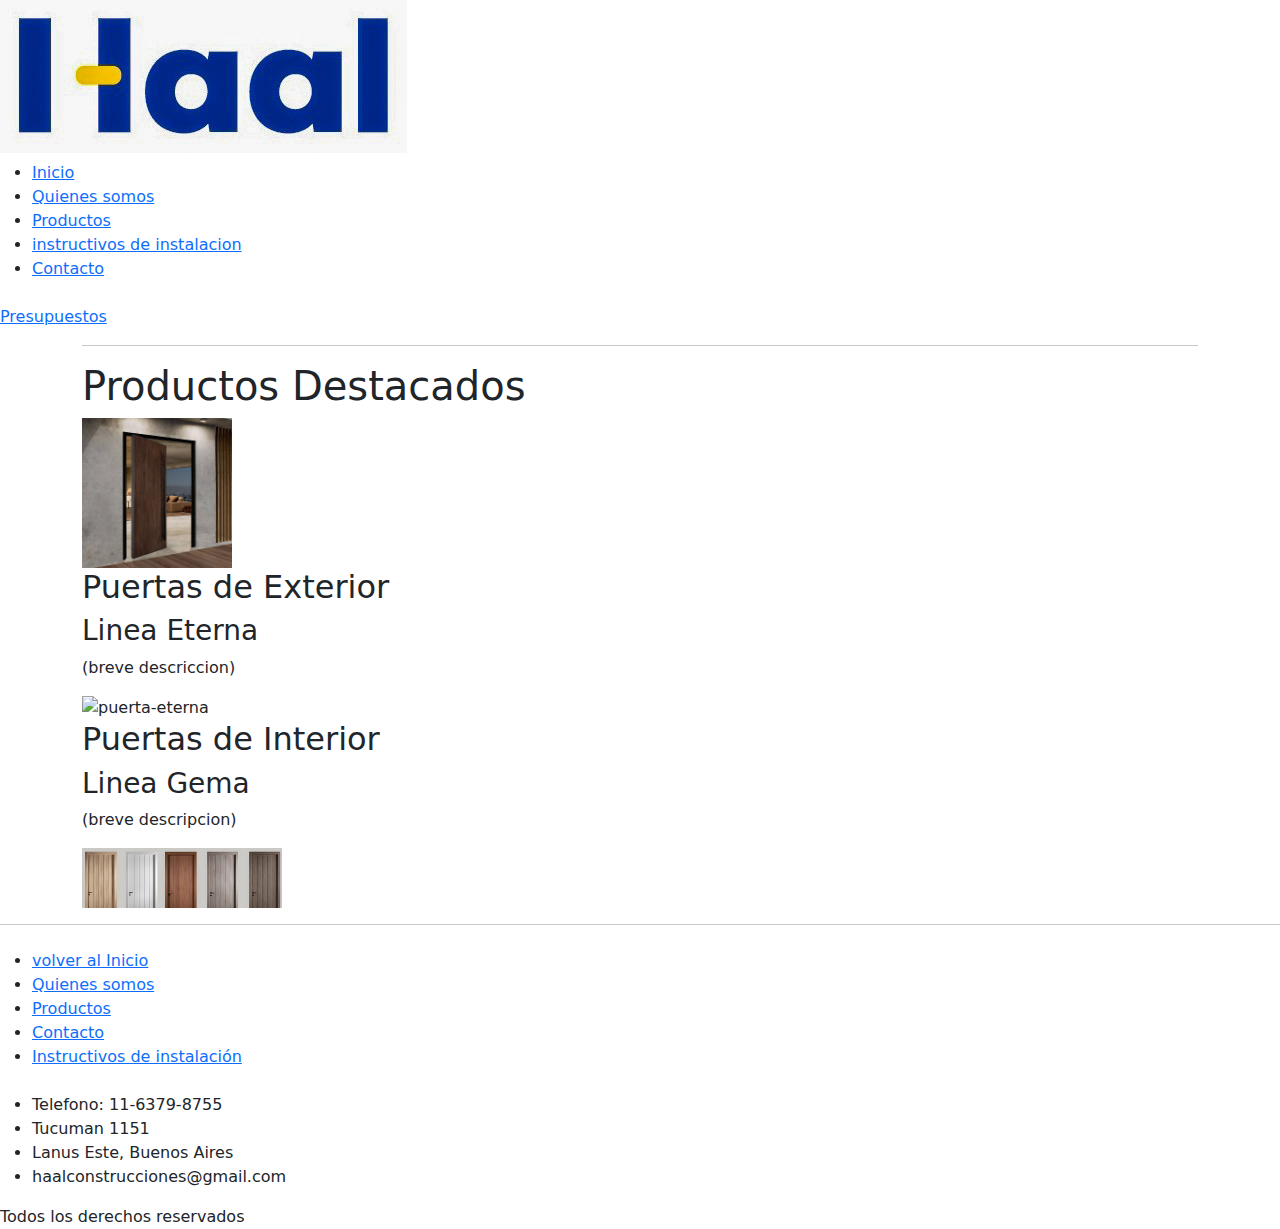
==== index.html @ 4d0ce040 "first commit" ====
<!doctype html>
<html lang="es">

<head>
    <meta charset="UTF-8">
    <meta name="viewport" content="width=device-width, initial-scale=1.0">
    
    <link rel="preconnect" href="https://fonts.googleapis.com">
    <link rel="preconnect" href="https://fonts.gstatic.com" crossorigin>
    <link href="https://fonts.googleapis.com/css2?family=Mulish:ital,wght@0,200..1000;1,200..1000&family=Quicksand:wght@300..700&family=Winky+Sans:ital,wght@0,300..900;1,300..900&display=swap" rel="stylesheet">

    <title>Haal Construcciones</title>
    <link rel="stylesheet" href="./Style/style.css">
    <link href="https://cdn.jsdelivr.net/npm/bootstrap@5.3.0/dist/css/bootstrap.min.css" rel="stylesheet">

</head>    
    
<body>   
    <header>
       <div class="banner-up"> 
            <img src="./img/haal-logo.jpg" class="logo" alt="Logo Haal">
            <a class="logo" href="index.html"></a>
            
            <nav class="navbar">
                 <ul>
                     <li><a href="#">Inicio</a></li>
                     <li><a href="./pages/quienes_somos.html">Quienes somos</a></li>
                     <li><a href="./pages/productos.html">Productos</a></li>
                     <li><a href="./pages/instructivos_de_instalacion.html">instructivos de instalacion</a></li>
                     <li><a href="./pages/contacto.html">Contacto</a></li>
                 </ul>
            </nav>

            <a class="boton" href="./pages/contacto.html">Presupuestos</a>
        </div>
        
    </header>
    
    <main class="container">
        <aside class="sidebar"></aside>
        <section class="main-content">

          <hr>
          <h1>Productos Destacados</h1>
          <img width="150" src="./img/tekna_ambiente.jpg" alt="tekna-ambiente"> 
    
          
            <h2 class="titulos">Puertas de Exterior</h2>
            <section class="mejores-modelos">
             <div class="modelos">
                 <h3>Linea Eterna</h3>
                 <p> (breve descriccion)</p>
                 <img width="200" src="./img/eterna.png" alt="puerta-eterna">
             </div>
            </section>
            <h2 class="titulos">Puertas de Interior</h2>
            <section class="mejores-modelos">
             <div class="modelos">
                 <h3>Linea Gema</h3>
                 <p> (breve descripcion)</p>
                 <img width="200" src="./img/gema.png" alt="puerta-gema">
             </div>
           </section>
       </section>
    </main>

    <footer>
        <hr>
    
        <nav class="navbar">
            <ul>
                <li><a href="index.html">volver al Inicio</a></li>
                <li><a href="pages/quienes_somos.html">Quienes somos</a></li>
                <li><a href="pages/productos.html">Productos</a></li>
                <li><a href="pages/contacto.html">Contacto</a></li>
                <li><a href="pages/instructivos_de_instalacion.html">Instructivos de instalación</a></li>
            </ul>
        </nav>
    
        <div class="nuestros-datos"> 
            <ul>
                <li>Telefono: 11-6379-8755</li>
                <li>Tucuman 1151</li>
                <li>Lanus Este, Buenos Aires</li>
                <li>haalconstrucciones@gmail.com</li>
            </ul>
        </div>
        <span>Todos los derechos reservados</span>
    </footer>
    

</body>

</html>
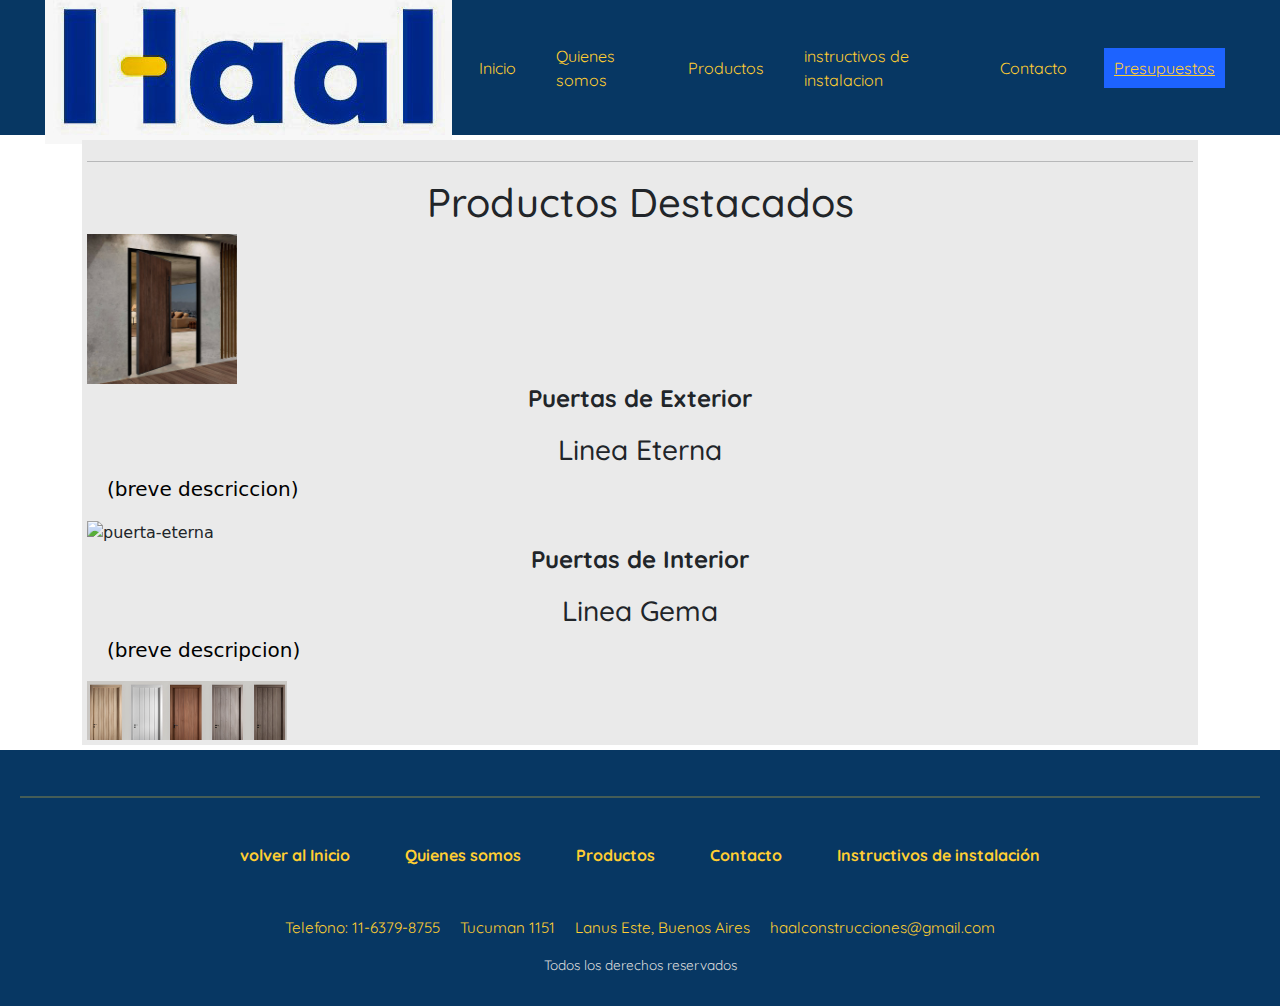
==== commit 550380d7: "Corrijo nombre de carpeta Style -> style y actualizo rutas CSS" ====
--- a/index.html
+++ b/index.html
@@ -10,7 +10,7 @@
     <link href="https://fonts.googleapis.com/css2?family=Mulish:ital,wght@0,200..1000;1,200..1000&family=Quicksand:wght@300..700&family=Winky+Sans:ital,wght@0,300..900;1,300..900&display=swap" rel="stylesheet">
 
     <title>Haal Construcciones</title>
-    <link rel="stylesheet" href="./Style/style.css">
+    <link rel="stylesheet" href="./style/style.css">
     <link href="https://cdn.jsdelivr.net/npm/bootstrap@5.3.0/dist/css/bootstrap.min.css" rel="stylesheet">
 
 </head>    
--- a/style/style.css
+++ b/style/style.css
@@ -0,0 +1,376 @@
+/* ==========================
+   VARIABLES GLOBALES
+========================== */
+:root {
+    --primary-font: "Quicksand", sans-serif;
+    --bg-color: #f7f7f7;
+    --header-color: #073763;
+    --subheader-color: #073763;
+    --link-color: #FFCE32;
+    --text-color: black;
+    --button-bg-color: #1d63ff;
+    --button-text-color: #ffce32;
+    --footer-color: #FFCE32;
+}
+
+/* ==========================
+   ESTILOS GENERALES
+========================== */
+body {
+    background-color: var(--bg-color);
+    font-family: var(--primary-font);
+}
+
+h1, h2, h3 {
+    color: var(--subheader-color);
+    text-align: center;
+    font-family: var(--primary-font);
+}
+
+p {
+    color: var(--text-color);
+    font-size: 1.25rem;
+    margin: 20px;
+}
+
+a {
+    text-decoration: none;
+    font-family: var(--primary-font);
+    color: var(--link-color);
+}
+
+a:hover {
+    text-decoration: underline;
+    color: #d0893f;
+}
+
+img:hover {
+    transform: scale(1.05);
+    transition: transform 0.3s ease;
+}
+
+h3:hover {
+    color: #d0893f;
+}
+
+/* ==========================
+   HEADER Y NAVBAR
+========================== */
+header {
+    background-color: var(--header-color);
+    display: flex;
+    align-items: center;
+    justify-content: space-between;
+    padding: 0 20px;
+}
+
+.logo img {
+    width: 250px;
+    height: auto;
+}
+
+.navbar {
+    background-color: var(--header-color);
+    display: inline-flex;
+    padding: 10px;
+    margin: 5px;
+    border: 2px solid var(--header-color);
+}
+
+.navbar ul {
+    display: inline-flex;
+    list-style: none;
+    padding: 0;
+    margin: 0;
+    align-items: center;
+}
+
+.navbar a {
+    color: var(--link-color);
+    text-decoration: none;
+    padding: 15px 20px;
+    display: inline-flex;
+}
+
+.banner-up {
+    background-color: var(--header-color);
+    height: 15vh;
+    display: flex;
+    align-items: center;
+    padding: 0 25px;
+    justify-content: flex-start;
+}
+
+/* ==========================
+   BOTONES
+========================== */
+.boton {
+    color: var(--button-text-color);
+    background-color: var(--button-bg-color);
+    font-family: var(--primary-font);
+    display: flex;
+    padding: 10px;
+    margin: 10px;
+    max-width: 200px;
+    text-align: center;
+    line-height: 20px;
+    justify-content: center;
+    flex-direction: column;
+}
+
+.boton:hover {
+    background-color: #333;
+    color: white;
+}
+
+/* ==========================
+   SECCIONES Y CONTENIDO
+========================== */
+.container {
+    display: flex;
+    max-width: 1200px;
+    margin: auto;
+    padding: 5px 0px;
+}
+
+.main-content {
+    width: 100%;
+    background-color: #eaeaea;
+    padding: 5px;
+}
+
+.titulos {
+    text-align: center;
+    margin-bottom: 20px;
+    font-size: 1.5em;
+    font-weight: bold;
+}
+
+.mejores-modelos {
+    display: grid;
+    grid-template-columns: repeat(auto-fit, minmax(250px, 1fr));
+    gap: 20px;
+}
+
+/* ==========================
+   GRID DE PRODUCTOS
+========================== */
+.productos-grid, .instructivos-grid {
+    display: grid;
+    grid-template-columns: repeat(3, 1fr);
+    gap: 20px;
+    padding: 20px;
+}
+
+.productos-grid article {
+    text-align: center;
+}
+
+.productos-grid img {
+    max-width: 100%;
+    height: auto;
+}
+
+@media (max-width: 768px) {
+    .productos-grid {
+        grid-template-columns: repeat(2, 1fr);
+    }
+}
+
+@media (max-width: 480px) {
+    .productos-grid {
+        grid-template-columns: 1fr;
+    }
+}
+
+/* ==========================
+   FOOTER CORREGIDO
+========================== */
+footer {
+    background-color: var(--header-color);
+    color: var(--footer-color);
+    padding: 30px 20px;
+    text-align: center;
+    font-family: var(--primary-font);
+}
+
+footer hr {
+    margin-bottom: 20px;
+    border: 1px solid var(--footer-color);
+}
+
+footer nav.navbar {
+    margin-bottom: 20px;
+}
+
+footer nav.navbar ul {
+    list-style: none;
+    padding: 0;
+    margin: 0 auto;
+    display: flex;
+    justify-content: center;
+    flex-wrap: wrap;
+    gap: 15px;
+}
+
+footer nav.navbar ul li a {
+    text-decoration: none;
+    color: var(--footer-color);
+    font-weight: bold;
+}
+
+footer nav.navbar ul li a:hover {
+    text-decoration: underline;
+    color: white;
+}
+
+footer .nuestros-datos ul {
+    list-style: none;
+    padding: 0;
+    margin: 0 auto 10px;
+    display: flex;
+    justify-content: center;
+    gap: 20px;
+    flex-wrap: wrap;
+    font-size: 0.95rem;
+}
+
+footer .nuestros-datos ul li {
+    margin: 5px 0;
+}
+
+footer span {
+    display: block;
+    margin-top: 10px;
+    color: #ddd;
+    font-size: 0.85rem;
+}
+
+/* ==========================
+   FORMULARIOS CONTACTO
+========================== */
+.contacto-container {
+    max-width: 800px;
+    margin: 40px auto;
+    padding: 40px 30px;
+    background-color: #ffffff;
+    border-radius: 10px;
+    box-shadow: 0 0 10px rgba(0, 0, 0, 0.1);
+}
+
+.contacto-container h1 {
+    color: var(--header-color);
+    font-family: var(--primary-font);
+    text-align: center;
+    margin-bottom: 30px;
+}
+
+.form-row {
+    display: flex;
+    gap: 20px;
+    flex-wrap: wrap;
+}
+
+.form-group {
+    display: flex;
+    flex-direction: column;
+    flex: 1;
+    min-width: 200px;
+    margin-bottom: 15px;
+}
+
+input, textarea {
+    padding: 10px;
+    font-family: var(--primary-font);
+    font-size: 1rem;
+    border: 1px solid #ccc;
+    border-radius: 5px;
+}
+
+.contacto-container .boton {
+    align-self: center;
+    margin-top: 10px;
+}
+
+/* ==========================
+   DATOS + MAPA
+========================== */
+.contacto-datos-mapa {
+    display: flex;
+    flex-wrap: wrap;
+    gap: 30px;
+    justify-content: center;
+    align-items: flex-start;
+    max-width: 1000px;
+    margin: 40px auto;
+    padding: 20px;
+}
+
+.datos-contacto {
+    flex: 1;
+    min-width: 250px;
+    background-color: #ffffff;
+    padding: 20px;
+    border-radius: 10px;
+    box-shadow: 0 0 8px rgba(0, 0, 0, 0.1);
+}
+
+.datos-contacto h2 {
+    color: var(--header-color);
+    margin-bottom: 15px;
+}
+
+.datos-contacto ul {
+    list-style: none;
+    padding: 0;
+}
+
+.datos-contacto li {
+    margin-bottom: 10px;
+    font-size: 1.1rem;
+}
+
+.mapa-contacto {
+    flex: 1;
+    min-width: 300px;
+    border-radius: 10px;
+    overflow: hidden;
+    box-shadow: 0 0 8px rgba(0, 0, 0, 0.1);
+}
+
+/* ==========================
+   MEDIA QUERIES FOOTER
+========================== */
+@media (max-width: 768px) {
+    .contacto-datos-mapa {
+        flex-direction: column;
+        align-items: center;
+        gap: 20px;
+    }
+
+    .datos-contacto, .mapa-contacto {
+        width: 100%;
+        max-width: 90%;
+    }
+
+    .mapa-contacto iframe {
+        height: 250px;
+    }
+}
+
+.instructivos-grid {
+    display: grid;
+    grid-template-columns: repeat(2, 1fr);
+    gap: 30px;
+    padding: 30px;
+}
+
+.video-box {
+    text-align: center;
+}
+
+.video-box iframe {
+    width: 100%;
+    height: 315px;
+    border-radius: 8px;
+}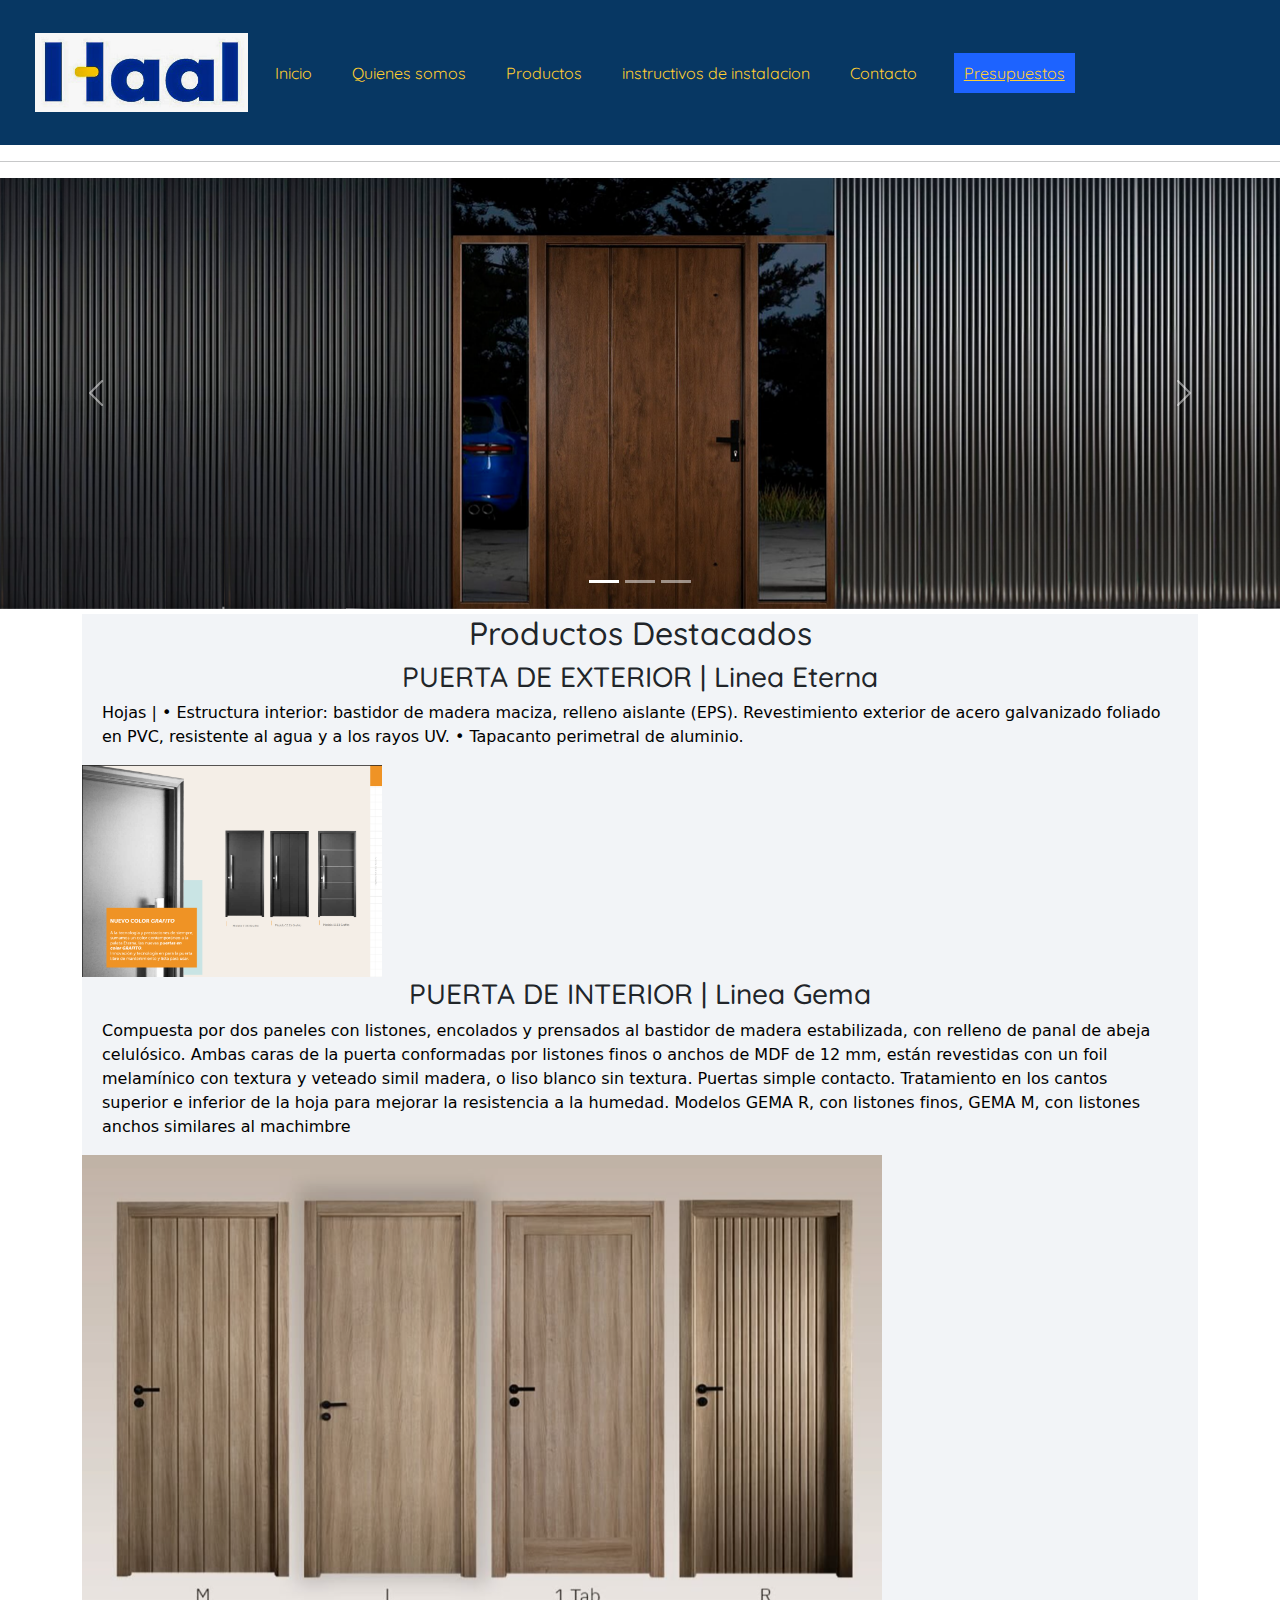
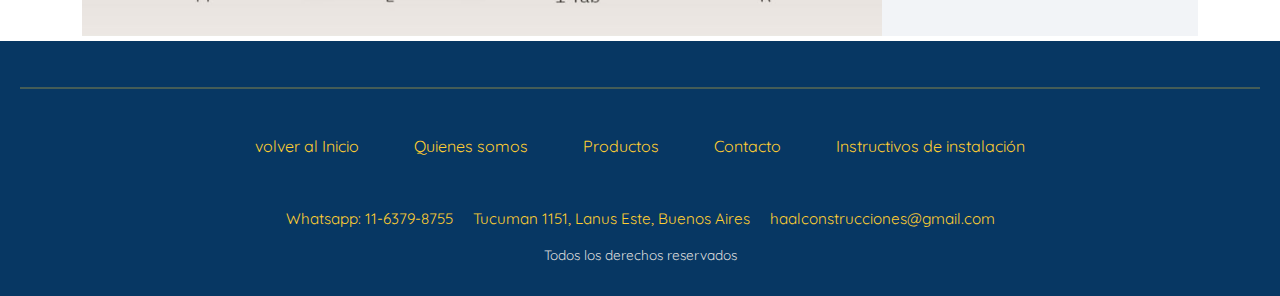
==== commit df19e519: "sigo corrijiendo cosas que no me gusta como se ve" ====
--- a/index.html
+++ b/index.html
@@ -11,7 +11,7 @@
 
     <title>Haal Construcciones</title>
     <link rel="stylesheet" href="./style/style.css">
-    <link href="https://cdn.jsdelivr.net/npm/bootstrap@5.3.0/dist/css/bootstrap.min.css" rel="stylesheet">
+    <link href="https://cdn.jsdelivr.net/npm/bootstrap@5.3.0/dist/css/bootstrap.min.css"  rel="stylesheet"/>
 
 </head>    
     
@@ -19,7 +19,7 @@
     <header>
        <div class="banner-up"> 
             <img src="./img/haal-logo.jpg" class="logo" alt="Logo Haal">
-            <a class="logo" href="index.html"></a>
+            <a href="index.html"></a>
             
             <nav class="navbar">
                  <ul>
@@ -35,30 +35,74 @@
         </div>
         
     </header>
-    
+    <hr>
+
+    <div id="miCarrusel" class="carousel slide" data-bs-ride="carousel">
+        <div class="carousel-indicators">
+          <button type="button" data-bs-target="#miCarrusel" data-bs-slide-to="0" class="active" aria-current="true" aria-label="Diapositiva 1"></button>
+          <button type="button" data-bs-target="#miCarrusel" data-bs-slide-to="1" aria-label="Diapositiva 2"></button>
+          <button type="button" data-bs-target="#miCarrusel" data-bs-slide-to="2" aria-label="Diapositiva 3"></button>
+        </div>
+      
+        <!-- Contenedor de las imágenes del carrusel -->
+        <div class="carousel-inner">
+          <div class="carousel-item active">
+            <img src="./img/slide-pivotante.png" class="d-block w-100" alt="fachada-pivotante">
+          </div>
+          <div class="carousel-item">
+            <img src="./img/living-inicio.jpg" class="d-block w-100" alt="living-inicio">
+          </div>
+          <div class="carousel-item">
+            <img src="./img/gema.png" class="d-block w-100" alt="puerta-ingreso-inicio">
+          </div>
+        </div>
+      
+        <!-- Controles anterior / siguiente -->
+        <button class="carousel-control-prev" type="button" data-bs-target="#miCarrusel" data-bs-slide="prev">
+          <span class="carousel-control-prev-icon" aria-hidden="true"></span>
+          <span class="visually-hidden">Anterior</span>
+        </button>
+        <button class="carousel-control-next" type="button" data-bs-target="#miCarrusel" data-bs-slide="next">
+          <span class="carousel-control-next-icon" aria-hidden="true"></span>
+          <span class="visually-hidden">Siguiente</span>
+        </button>
+      </div>
+      
     <main class="container">
         <aside class="sidebar"></aside>
         <section class="main-content">
 
-          <hr>
-          <h1>Productos Destacados</h1>
-          <img width="150" src="./img/tekna_ambiente.jpg" alt="tekna-ambiente"> 
-    
-          
-            <h2 class="titulos">Puertas de Exterior</h2>
+          <h2>Productos Destacados</h2>
+                
             <section class="mejores-modelos">
              <div class="modelos">
-                 <h3>Linea Eterna</h3>
-                 <p> (breve descriccion)</p>
-                 <img width="200" src="./img/eterna.png" alt="puerta-eterna">
+                 <h3>PUERTA DE EXTERIOR   |   Linea Eterna</h3>
+                  <p> Hojas |   
+                    • Estructura interior: bastidor de madera maciza, relleno aislante (EPS).
+                    Revestimiento exterior de acero galvanizado foliado en PVC, resistente al agua y
+                    a los rayos UV.
+                    • Tapacanto perimetral de aluminio.
+                  </p>
+
+                 <img width="300" src="./img/eterna-grafito.png" alt="puerta-eterna">
              </div>
             </section>
-            <h2 class="titulos">Puertas de Interior</h2>
+
             <section class="mejores-modelos">
              <div class="modelos">
-                 <h3>Linea Gema</h3>
-                 <p> (breve descripcion)</p>
-                 <img width="200" src="./img/gema.png" alt="puerta-gema">
+                 <h3>PUERTA DE INTERIOR   |   Linea Gema</h3>
+                 <p> Compuesta por dos paneles con listones, encolados y prensados al bastidor de madera
+                    estabilizada, con relleno de panal de abeja celulósico.
+                    Ambas caras de la puerta conformadas por listones finos o anchos de MDF de 12 mm,
+                    están revestidas con un foil melamínico con textura y veteado simil madera, o liso blanco
+                    sin textura.
+                    Puertas simple contacto.
+                    Tratamiento en los cantos superior e inferior de la hoja para mejorar la resistencia a la
+                    humedad.
+                    Modelos
+                    GEMA R, con listones finos,
+                    GEMA M, con listones anchos similares al machimbre</p>
+                 <img width="800" src="./img/linea-gema.png" alt="puerta-gema">
              </div>
            </section>
        </section>
@@ -79,16 +123,15 @@
     
         <div class="nuestros-datos"> 
             <ul>
-                <li>Telefono: 11-6379-8755</li>
-                <li>Tucuman 1151</li>
-                <li>Lanus Este, Buenos Aires</li>
-                <li>haalconstrucciones@gmail.com</li>
+             <li>Whatsapp: 11-6379-8755</li>
+             <li>Tucuman 1151, Lanus Este, Buenos Aires</li>
+             <li>haalconstrucciones@gmail.com</li>
             </ul>
         </div>
         <span>Todos los derechos reservados</span>
     </footer>
     
-
+ <script src="https://cdn.jsdelivr.net/npm/bootstrap@5.3.0/dist/js/bootstrap.bundle.min.js"></script>
 </body>
 
 </html>
--- a/style/style.css
+++ b/style/style.css
@@ -1,16 +1,14 @@
-/* ==========================
-   VARIABLES GLOBALES
-========================== */
+
 :root {
     --primary-font: "Quicksand", sans-serif;
-    --bg-color: #f7f7f7;
+    --bg-color: #f2f4f7;
     --header-color: #073763;
     --subheader-color: #073763;
-    --link-color: #FFCE32;
+    --link-color: #ffce32;
     --text-color: black;
     --button-bg-color: #1d63ff;
     --button-text-color: #ffce32;
-    --footer-color: #FFCE32;
+    --footer-color: #ffce32;
 }
 
 /* ==========================
@@ -29,7 +27,7 @@
 
 p {
     color: var(--text-color);
-    font-size: 1.25rem;
+    font-size: 1rem;
     margin: 20px;
 }
 
@@ -51,6 +49,7 @@
 
 h3:hover {
     color: #d0893f;
+    text-decoration: underline;
 }
 
 /* ==========================
@@ -61,12 +60,23 @@
     display: flex;
     align-items: center;
     justify-content: space-between;
-    padding: 0 20px;
+    padding: 5px 10px;
+    flex-wrap: wrap;
+    width: 100%;
+}
+
+
+.logo {
+    max-height: 80px; 
+    display: flex;
+    align-items: center;
 }
 
 .logo img {
-    width: 250px;
-    height: auto;
+    height: 80px;
+    width: auto;
+    max-width: 100%;
+    object-fit: contain;
 }
 
 .navbar {
@@ -100,7 +110,10 @@
     padding: 0 25px;
     justify-content: flex-start;
 }
-
+.banner-up nav.navbar ul li a:hover {
+    text-decoration: underline;
+    color: white;
+}
 /* ==========================
    BOTONES
 ========================== */
@@ -119,8 +132,8 @@
 }
 
 .boton:hover {
-    background-color: #333;
-    color: white;
+    background-color: #d0bb1d;
+    color: rgb(37, 10, 243);
 }
 
 /* ==========================
@@ -135,8 +148,8 @@
 
 .main-content {
     width: 100%;
-    background-color: #eaeaea;
-    padding: 5px;
+    padding: 0px;
+    background-color: var(--bg-color); /* antes era blanco */    
 }
 
 .titulos {
@@ -184,7 +197,7 @@
 }
 
 /* ==========================
-   FOOTER CORREGIDO
+          FOOTER 
 ========================== */
 footer {
     background-color: var(--header-color);
@@ -216,7 +229,6 @@
 footer nav.navbar ul li a {
     text-decoration: none;
     color: var(--footer-color);
-    font-weight: bold;
 }
 
 footer nav.navbar ul li a:hover {
@@ -262,7 +274,7 @@
     color: var(--header-color);
     font-family: var(--primary-font);
     text-align: center;
-    margin-bottom: 30px;
+    margin-bottom: 20px;
 }
 
 .form-row {
@@ -339,9 +351,31 @@
 }
 
 /* ==========================
-   MEDIA QUERIES FOOTER
-========================== */
+     MEDIA QUERIES
+========================== */
+
+
 @media (max-width: 768px) {
+    header {
+        flex-direction: column;
+        align-items: center;
+        padding: 15px;
+    }
+
+    .navbar {
+        margin-top: 10px;
+        flex-direction: column;
+        align-items: center;
+    }
+
+    .navbar ul {
+        flex-direction: column;
+    }
+
+    .navbar a {
+        padding: 10px 15px;
+    }
+
     .contacto-datos-mapa {
         flex-direction: column;
         align-items: center;
@@ -358,12 +392,6 @@
     }
 }
 
-.instructivos-grid {
-    display: grid;
-    grid-template-columns: repeat(2, 1fr);
-    gap: 30px;
-    padding: 30px;
-}
 
 .video-box {
     text-align: center;
@@ -373,4 +401,4 @@
     width: 100%;
     height: 315px;
     border-radius: 8px;
-}+}
